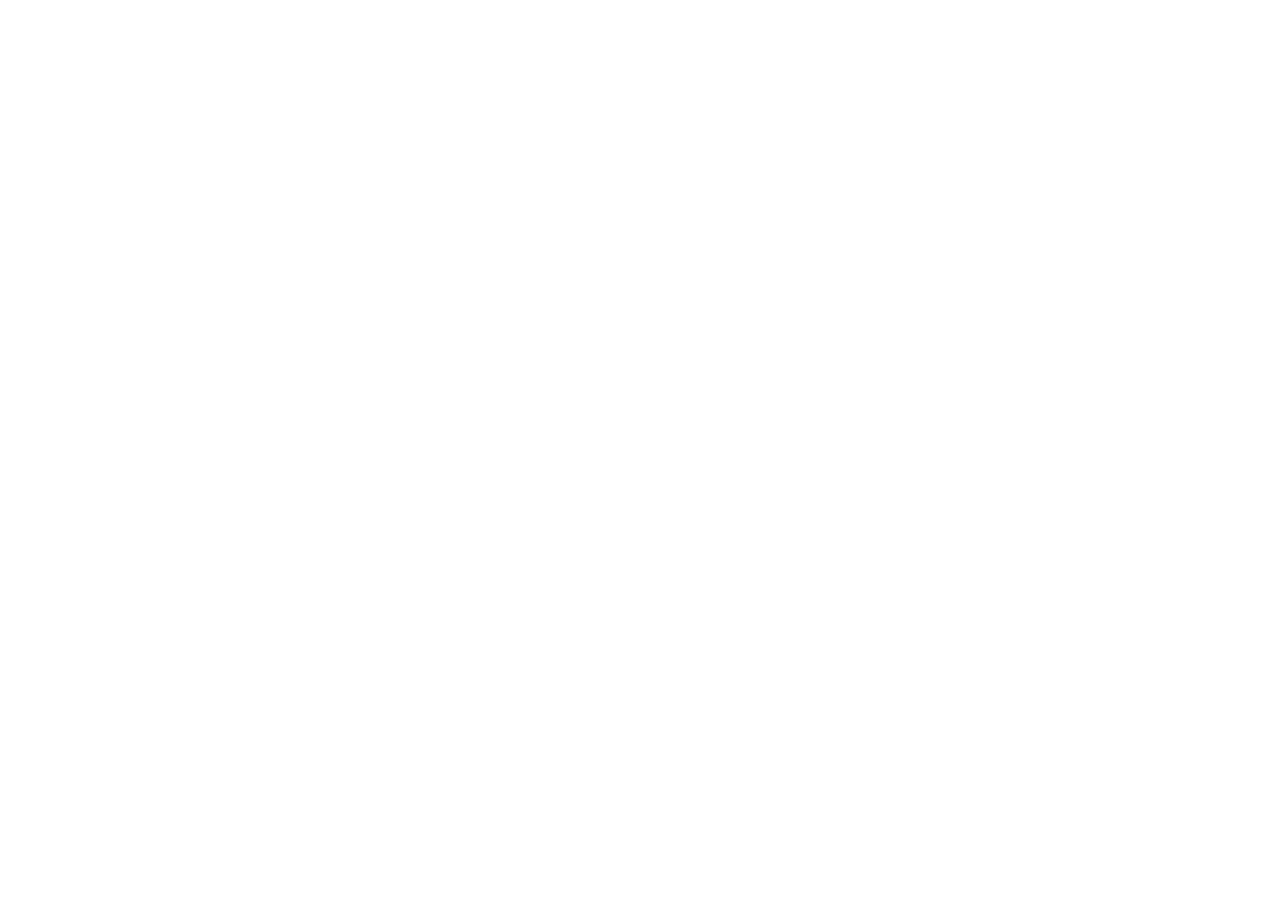
==== e-com/pages/shop.html @ 028c4fe1 "lo-cal" ====
<!DOCTYPE html>
<html lang="en">
<head>
    <meta charset="UTF-8">
    <meta name="viewport" content="width=device-width, initial-scale=1.0">
    <title>Document</title>
</head>
<body>
    
</body>
</html>
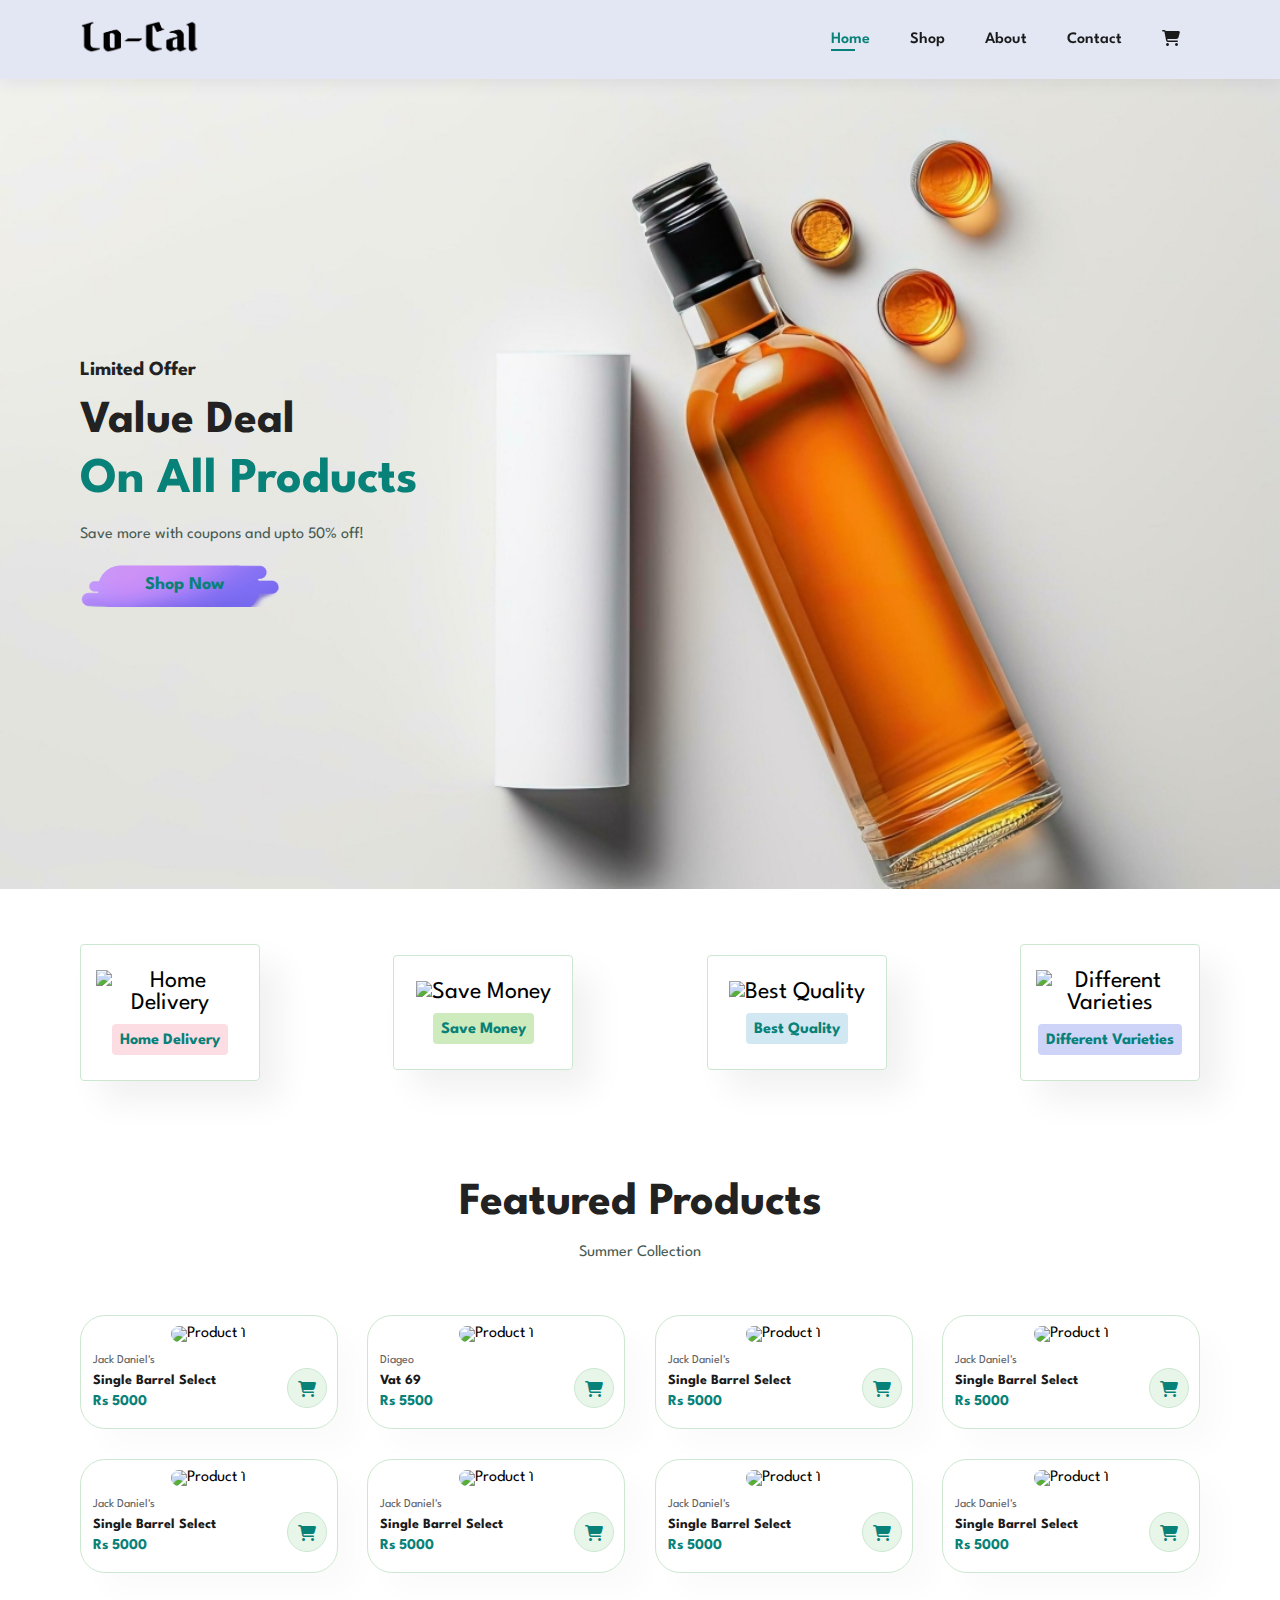
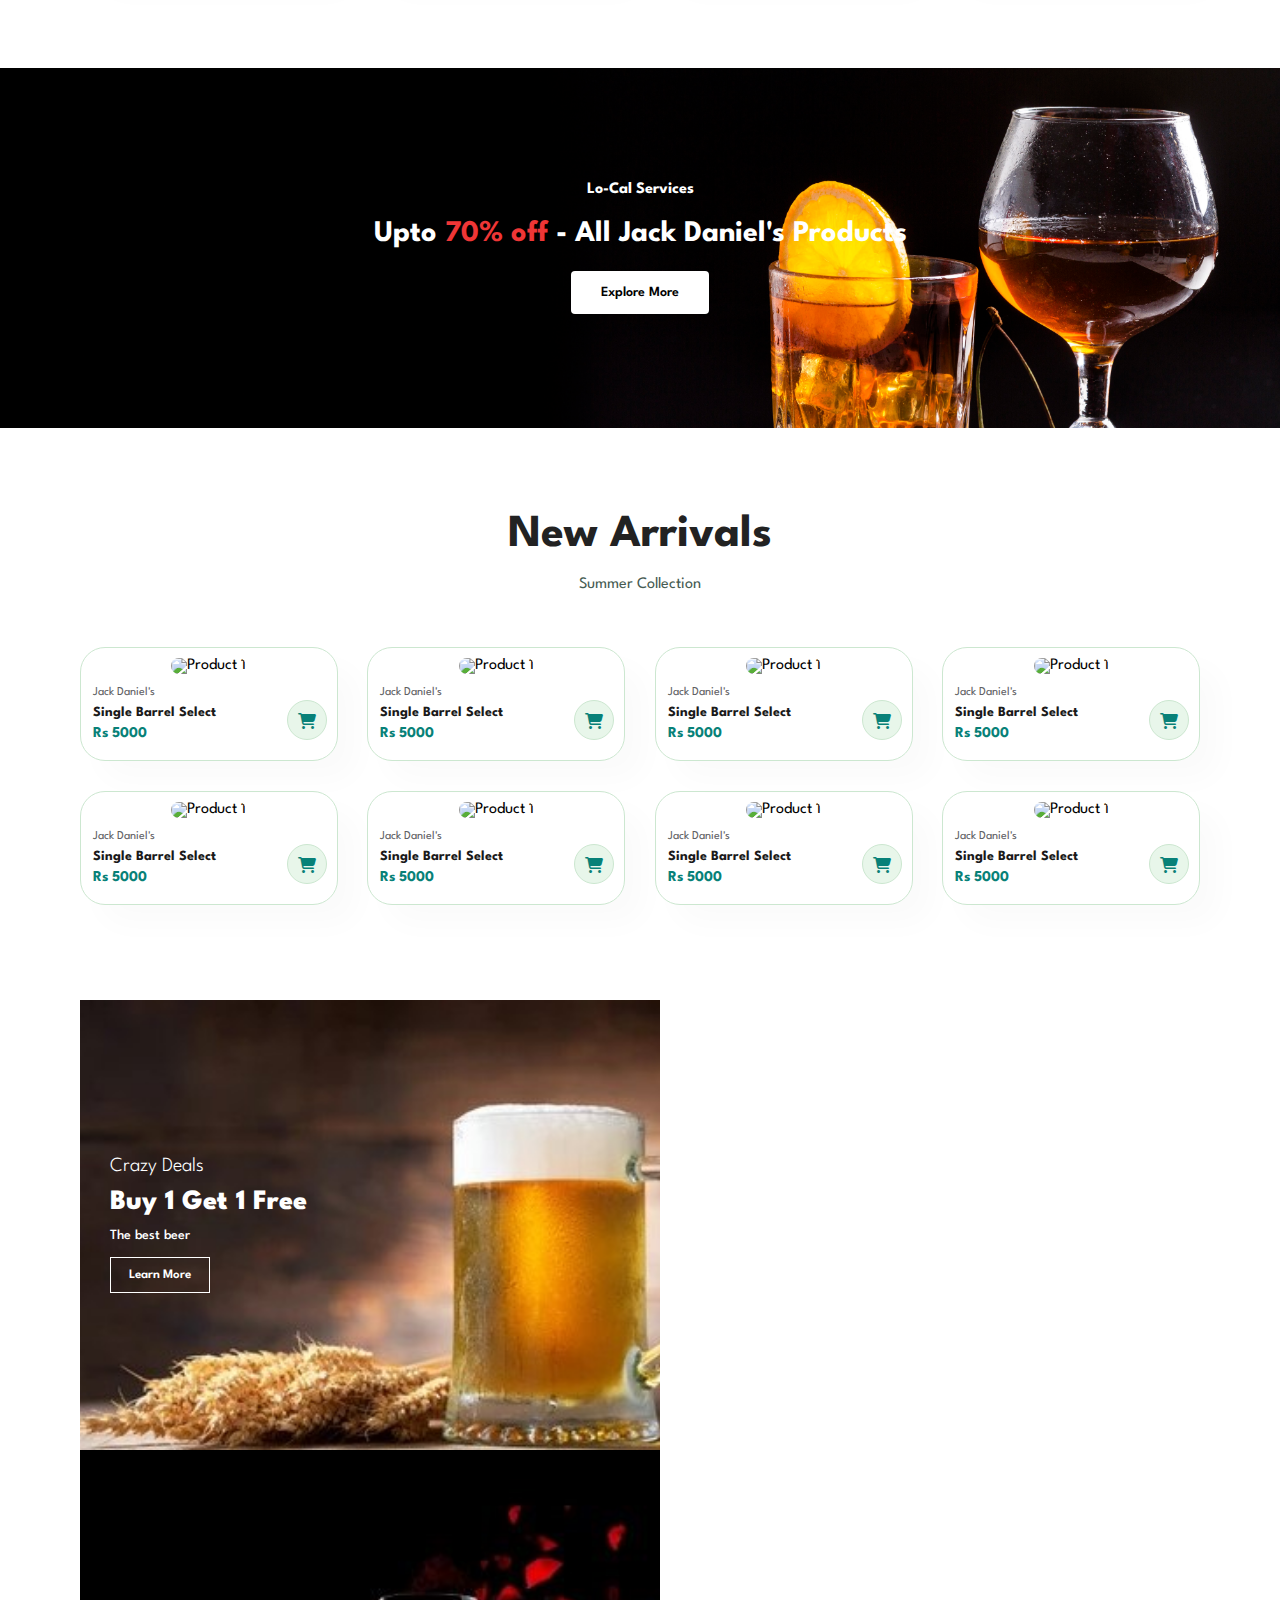
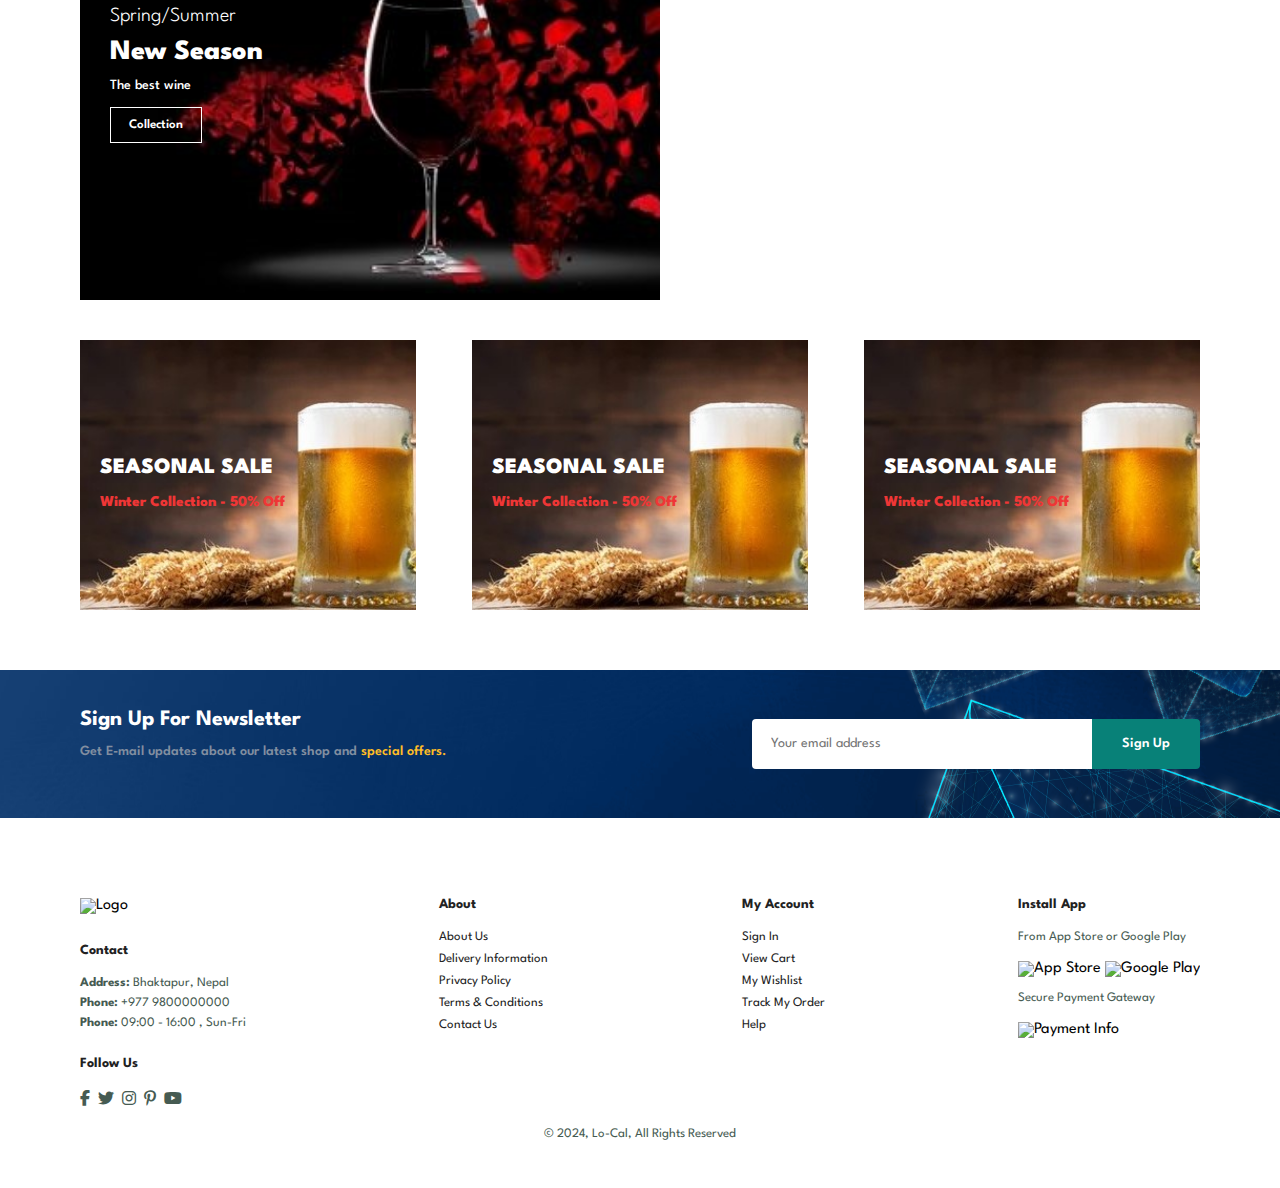
==== commit fc67c1e9: "lo-cal" ====
--- a/e-com/pages/shop.html
+++ b/e-com/pages/shop.html
@@ -3,9 +3,311 @@
 <head>
     <meta charset="UTF-8">
     <meta name="viewport" content="width=device-width, initial-scale=1.0">
-    <title>Document</title>
+    <title>Lo-Cal | Shop</title>
+    <link rel="stylesheet" href="../style.css">
+    <link rel="stylesheet" href="https://cdnjs.cloudflare.com/ajax/libs/font-awesome/6.6.0/css/all.min.css">
 </head>
 <body>
-    
+    <!-- Navbar -->
+    <section id="header">
+        <a href="#"><img src="../assets/images/logo.png" class="logo" alt="Lo-Cal Logo"></a>
+        <div>
+            <ul id="navbar">
+                <li><a class="active" href="index.html">Home</a></li>
+                <li><a href="shop.html">Shop</a></li>
+                <li><a href="about.html">About</a></li>
+                <li><a href="contact.html">Contact</a></li>
+                <li id="lg-bag"><a href="cart.html"><i class="fa-solid fa-cart-shopping"></i></a></li>
+                <a href="#" id="close"><i class="fa-solid fa-xmark"></i></a>
+            </ul>
+        </div>
+        <div id="mobile">
+            <a href="cart.html"><i class="fa-solid fa-cart-shopping"></i></a>
+            <i id="bar" class="fas fa-outdent"></i>
+        </div>
+    </section>
+    <!-- Hero Section -->
+    <section id="hero">
+        <h4>Limited Offer</h4>
+        <h2>Value Deal</h2>
+        <h1>On All Products</h1>
+        <p>Save more with coupons and upto 50% off!</p>
+        <button>Shop Now</button>
+    </section>
+    <!-- Product Section -->
+    <section id="feature" class="section-p1">
+         <div class="fe-box">
+            <img src="assets/images/f1.png" alt="Home Delivery">
+            <h6>Home Delivery</h6>
+         </div>
+         <div class="fe-box">
+            <img src="assets/images/f2.png" alt="Save Money">
+            <h6>Save Money</h6>
+         </div>
+         <div class="fe-box">
+            <img src="assets/images/f3.png" alt="Best Quality">
+            <h6>Best Quality</h6>
+         </div>
+         <div class="fe-box">
+            <img src="assets/images/f4.png" alt="Different Varieties">
+            <h6>Different Varieties</h6>
+         </div>
+    </section>
+    <!-- Featured -->
+    <section id="product1" class="section-p1">
+        <h2>Featured Products</h2>
+        <p>Summer Collection</p>
+        <div class="pro-container">
+            <div class="pro">
+                <img src="assets/images/p1.png" alt="Product 1">
+                <div class="desc">
+                    <span>Jack Daniel's</span>
+                    <h5>Single Barrel Select</h5>
+                    <h4>Rs 5000</h4>
+                </div>
+                <a href="#"><i class="fa fa-cart-shopping cart"></i></a>
+            </div>
+            <div class="pro">
+                <img src="assets/images/p2.png" alt="Product 1">
+                <div class="desc">
+                    <span>Diageo</span>
+                    <h5>Vat 69</h5>
+                    <h4>Rs 5500</h4>
+                </div>
+                <a href="#"><i class="fa fa-cart-shopping cart"></i></a>
+            </div>
+            <div class="pro">
+                <img src="assets/images/p1.png" alt="Product 1">
+                <div class="desc">
+                    <span>Jack Daniel's</span>
+                    <h5>Single Barrel Select</h5>
+                    <h4>Rs 5000</h4>
+                </div>
+                <a href="#"><i class="fa fa-cart-shopping cart"></i></a>
+            </div>
+            <div class="pro">
+                <img src="assets/images/p1.png" alt="Product 1">
+                <div class="desc">
+                    <span>Jack Daniel's</span>
+                    <h5>Single Barrel Select</h5>
+                    <h4>Rs 5000</h4>
+                </div>
+                <a href="#"><i class="fa fa-cart-shopping cart"></i></a>
+            </div>
+            <div class="pro">
+                <img src="assets/images/p1.png" alt="Product 1">
+                <div class="desc">
+                    <span>Jack Daniel's</span>
+                    <h5>Single Barrel Select</h5>
+                    <h4>Rs 5000</h4>
+                </div>
+                <a href="#"><i class="fa fa-cart-shopping cart"></i></a>
+            </div>
+            <div class="pro">
+                <img src="assets/images/p1.png" alt="Product 1">
+                <div class="desc">
+                    <span>Jack Daniel's</span>
+                    <h5>Single Barrel Select</h5>
+                    <h4>Rs 5000</h4>
+                </div>
+                <a href="#"><i class="fa fa-cart-shopping cart"></i></a>
+            </div>
+            <div class="pro">
+                <img src="assets/images/p1.png" alt="Product 1">
+                <div class="desc">
+                    <span>Jack Daniel's</span>
+                    <h5>Single Barrel Select</h5>
+                    <h4>Rs 5000</h4>
+                </div>
+                <a href="#"><i class="fa fa-cart-shopping cart"></i></a>
+            </div>
+            <div class="pro">
+                <img src="assets/images/p1.png" alt="Product 1">
+                <div class="desc">
+                    <span>Jack Daniel's</span>
+                    <h5>Single Barrel Select</h5>
+                    <h4>Rs 5000</h4>
+                </div>
+                <a href="#"><i class="fa fa-cart-shopping cart"></i></a>
+            </div>
+        </div>
+    </section>
+    <!-- Banner -->
+    <section id="banner" class="section-m1">
+        <h4>Lo-Cal Services</h4>
+        <h2>Upto <span>70% off</span> - All Jack Daniel's Products</h2>
+        <button class="normal">Explore More</button>
+    </section>
+    <!-- New Arrivals -->
+    <section id="product1" class="section-p1">
+        <h2>New Arrivals</h2>
+        <p>Summer Collection</p>
+        <div class="pro-container">
+            <div class="pro">
+                <img src="assets/images/p1.png" alt="Product 1">
+                <div class="desc">
+                    <span>Jack Daniel's</span>
+                    <h5>Single Barrel Select</h5>
+                    <h4>Rs 5000</h4>
+                </div>
+                <a href="#"><i class="fa fa-cart-shopping cart"></i></a>
+            </div>
+            <div class="pro">
+                <img src="assets/images/p1.png" alt="Product 1">
+                <div class="desc">
+                    <span>Jack Daniel's</span>
+                    <h5>Single Barrel Select</h5>
+                    <h4>Rs 5000</h4>
+                </div>
+                <a href="#"><i class="fa fa-cart-shopping cart"></i></a>
+            </div>
+            <div class="pro">
+                <img src="assets/images/p1.png" alt="Product 1">
+                <div class="desc">
+                    <span>Jack Daniel's</span>
+                    <h5>Single Barrel Select</h5>
+                    <h4>Rs 5000</h4>
+                </div>
+                <a href="#"><i class="fa fa-cart-shopping cart"></i></a>
+            </div>
+            <div class="pro">
+                <img src="assets/images/p1.png" alt="Product 1">
+                <div class="desc">
+                    <span>Jack Daniel's</span>
+                    <h5>Single Barrel Select</h5>
+                    <h4>Rs 5000</h4>
+                </div>
+                <a href="#"><i class="fa fa-cart-shopping cart"></i></a>
+            </div>
+            <div class="pro">
+                <img src="assets/images/p1.png" alt="Product 1">
+                <div class="desc">
+                    <span>Jack Daniel's</span>
+                    <h5>Single Barrel Select</h5>
+                    <h4>Rs 5000</h4>
+                </div>
+                <a href="#"><i class="fa fa-cart-shopping cart"></i></a>
+            </div>
+            <div class="pro">
+                <img src="assets/images/p1.png" alt="Product 1">
+                <div class="desc">
+                    <span>Jack Daniel's</span>
+                    <h5>Single Barrel Select</h5>
+                    <h4>Rs 5000</h4>
+                </div>
+                <a href="#"><i class="fa fa-cart-shopping cart"></i></a>
+            </div>
+            <div class="pro">
+                <img src="assets/images/p1.png" alt="Product 1">
+                <div class="desc">
+                    <span>Jack Daniel's</span>
+                    <h5>Single Barrel Select</h5>
+                    <h4>Rs 5000</h4>
+                </div>
+                <a href="#"><i class="fa fa-cart-shopping cart"></i></a>
+            </div>
+            <div class="pro">
+                <img src="assets/images/p1.png" alt="Product 1">
+                <div class="desc">
+                    <span>Jack Daniel's</span>
+                    <h5>Single Barrel Select</h5>
+                    <h4>Rs 5000</h4>
+                </div>
+                <a href="#"><i class="fa fa-cart-shopping cart"></i></a>
+            </div>
+        </div>
+    </section>
+    <!-- CTA Small Banner -->
+    <section id="sm-banner" class="section-p1">
+        <div class="banner-box">
+            <h4>Crazy Deals</h4>
+            <h2>Buy 1 Get 1 Free</h2>
+            <span>The best beer</span>
+            <button class="white">Learn More</button>
+        </div>
+        <div class="banner-box">
+            <h4>Spring/Summer</h4>
+            <h2>New Season</h2>
+            <span>The best wine</span>
+            <button class="white">Collection</button>
+        </div>
+    </section>
+    <!-- Text Banner -->
+     <section id="text-banner">
+        <div class="banner-box">
+            <h2>SEASONAL SALE</h2>
+            <h3>Winter Collection - 50% Off</h3>
+        </div>
+        <div class="banner-box">
+            <h2>SEASONAL SALE</h2>
+            <h3>Winter Collection - 50% Off</h3>
+        </div>
+        <div class="banner-box">
+            <h2>SEASONAL SALE</h2>
+            <h3>Winter Collection - 50% Off</h3>
+        </div>
+     </section>
+     <!-- NewsLetter -->
+      <section id="newsletter" class="section-p1 section-m1">
+        <div class="newstext">
+            <h4>Sign Up For Newsletter</h4>
+            <p>Get E-mail updates about our latest shop and <span>special offers.</span></p>
+        </div>
+        <div class="form">
+            <input type="text" placeholder="Your email address">
+            <button class="normal">Sign Up</button>
+        </div>
+      </section>
+    <!-- Footer -->
+     <footer class="section-p1">
+        <div class="col">
+            <img class="logo" src="assets/images/logo.png" alt="Logo">
+            <h4>Contact</h4>
+            <p><strong>Address:</strong> Bhaktapur, Nepal</p>
+            <p><strong>Phone:</strong> +977 9800000000</p>
+            <p><strong>Phone:</strong> 09:00 - 16:00 , Sun-Fri</p>
+            <div class="follow">
+                <h4>Follow Us</h4>
+                <div class="icon">
+                    <i class="fab fa-facebook-f"></i>
+                    <i class="fab fa-twitter"></i>
+                    <i class="fab fa-instagram"></i>
+                    <i class="fab fa-pinterest-p"></i>
+                    <i class="fab fa-youtube"></i>
+                </div>
+            </div>
+        </div>
+        <div class="col">
+            <h4>About</h4>
+            <a href="#">About Us</a>
+            <a href="#">Delivery Information</a>
+            <a href="#">Privacy Policy</a>
+            <a href="#">Terms & Conditions</a>
+            <a href="#">Contact Us</a>
+        </div>
+        <div class="col">
+            <h4>My Account</h4>
+            <a href="#">Sign In</a>
+            <a href="#">View Cart</a>
+            <a href="#">My Wishlist</a>
+            <a href="#">Track My Order</a>
+            <a href="#">Help</a>
+        </div>
+        <div class="col install">
+            <h4>Install App</h4>
+            <p>From App Store or Google Play</p>
+            <div class="row">
+                <img src="assets/images/app.png" alt="App Store">
+                <img src="assets/images/play.png" alt="Google Play">
+            </div>
+            <p>Secure Payment Gateway</p>
+            <img src="assets/images/pay.jpg" alt="Payment Info">
+        </div>
+        <div class="copyright">
+            <p>&copy; 2024, Lo-Cal, All Rights Reserved</p>
+        </div>
+     </footer>
+
+     <script src="script.js"></script>
 </body>
 </html>--- a/e-com/style.css
+++ b/e-com/style.css
@@ -0,0 +1,652 @@
+@import url('https://fonts.googleapis.com/css2?family=League+Spartan:wght@100..900&display=swap');
+
+*{
+    margin: 0;
+    padding: 0;
+    box-sizing: border-box;
+    font-family: "League Spartan", sans-serif;
+}
+
+body{
+    width: 100%;
+}
+
+h1{
+    font-size: 50px;
+    line-height: 64px;
+    color: #222;
+}
+
+h2{
+    font-size: 46px;
+    line-height: 54px;
+    color: #222;
+}
+
+h4{
+    font-size: 20px;
+    color: #222;
+}
+
+h6{
+    font-weight: 700;
+    color: #222;
+}
+
+p{
+    font-size: 16px;
+    color: #465b52;
+    margin: 15px 0 20px;
+}
+
+.section-p1{
+    padding: 40px 80px;
+}
+
+.section-m1{
+    margin: 40px 0;
+}
+
+button.normal{
+    font-size: 14px;
+    font-weight: 600;
+    padding: 15px 30px;
+    color: #000;
+    background-color: #fff;
+    border-radius: 4px;
+    cursor: pointer;
+    border: none;
+    outline: none;
+    transition: 0.2s;
+}
+
+button.white{
+    font-size: 13px;
+    font-weight: 600;
+    padding: 11px 18px;
+    color: #fff;
+    background-color: transparent;
+    cursor: pointer;
+    border: 1px solid #fff;
+    outline: none;
+    transition: 0.2s;
+}
+
+/* Header Start */
+
+#header{
+    display: flex;
+    align-items: center;
+    justify-content: space-between;
+    padding: 20px 80px;
+    background: #e3e6f3;
+    box-shadow: 0 5px 15px rgba(0, 0, 0, 0.06);
+    z-index: 999;
+    position: sticky;
+    top: 0;
+    left: 0;
+}
+
+#header img{
+    width: 120px;
+}
+
+#navbar{
+    display: flex;
+    align-items: center;
+    justify-content: center;
+}
+
+#navbar li{
+    list-style: none;
+    padding: 0 20px;
+    position: relative;
+}
+
+#navbar li a{
+    text-decoration: none;
+    font-size: 16px;
+    font-weight: 600;
+    color: #1a1a1a;
+    transition: 0.3s ease;
+}
+
+#navbar li a:hover,
+#navbar li a.active{
+    color: #088178;
+}
+
+#navbar li a.active::after,
+#navbar li a:hover::after{
+    content: "";
+    width: 30%;
+    height: 2px;
+    background: #088178;
+    position: absolute;
+    bottom: -4px;
+    left: 20px;
+}
+
+#mobile {
+    display: none;
+    align-items: center;
+}
+
+#close{
+    display: none;
+}
+
+/* Home Page */
+#hero{
+    background: url("assets/images/hero.jpg");
+    height: 90vh;
+    width: 100%;
+    background-size: cover;
+    background-position: top 25% right 0;
+    padding: 0 80px;
+    display: flex;
+    flex-direction: column;
+    align-items: flex-start;
+    justify-content: center;
+}
+
+#hero h4{
+    padding-bottom: 15px;
+}
+
+#hero h1{
+    color: #088178;
+}
+
+#hero button{
+    background-image: url("assets/images/button.png");
+    background-color: transparent;
+    color: #088178;
+    border: 0;
+    padding: 14px 80px 14px 65px;
+    background-repeat: no-repeat;
+    cursor: pointer;
+    font-weight: 700;
+    font-size: 18px;
+}
+
+/* Feature Start */
+
+#feature{
+    display: flex;
+    align-items: center;
+    justify-content: space-between;
+    flex-wrap: wrap;
+}
+
+#feature .fe-box{
+    width: 180px;
+    text-align: center;
+    padding: 25px 15px;
+    box-shadow: 20px 20px 34px rgba(0, 0, 0, 0.06);
+    border: 1px solid #cce7d0;
+    border-radius: 4px;
+    margin: 15px 0;
+    font-size: x-large;
+}
+
+#feature .fe-box:hover{
+    box-shadow: 10px 10px 54px rgba(70, 62, 221, 0.1);
+}
+
+.fe-box img{
+    width: 100%;
+    margin-bottom: 10px;
+}
+
+#feature .fe-box h6{
+    display: inline-block;
+    padding: 9px 8px 6px 8px;
+    line-height: 1;
+    border-radius: 4px;
+    color: #088178;
+    background-color: #fddde4;
+}
+
+#feature .fe-box:nth-child(2) h6{
+    background-color: #cdebbc;
+}
+#feature .fe-box:nth-child(3) h6{
+    background-color: #d1e8f2;
+}
+#feature .fe-box:nth-child(4) h6{
+    background-color: #cdd4f8;
+}
+#feature .fe-box:nth-child(5) h6{
+    background-color: #fff2e5;
+}
+
+#product1{
+    text-align: center;
+}
+
+#product1 .pro-container{
+    display: flex;
+    justify-content: space-between;
+    align-items: center;
+    padding-top: 20px;
+    flex-wrap: wrap;
+}
+
+#product1 .pro{
+    width: 23%;
+    min-width: 250px;
+    padding: 10px 12px;
+    border: 1px solid #cce7d0;
+    border-radius: 25px;
+    cursor: pointer;
+    box-shadow: 20px 20px 30px rgba(0, 0, 0, 0.02);
+    margin: 15px 0;
+    transition: 0.2s ease;
+    position: relative;
+}
+
+#product1 .pro:hover{
+    box-shadow: 20px 20px 30px rgba(0, 0, 0, 0.06);
+}
+
+#product1 .pro img{
+    width: 100%;
+    border-radius: 20px;
+}
+
+#product1 .pro .desc{
+    text-align: start;
+    padding: 10px 0;
+
+}
+
+#product1 .pro .desc span{
+    color: #606063;
+    font-size: 12px;
+}
+
+#product1 .pro .desc h5{
+    padding-top: 7px;
+    color: #1a1a1a;
+    font-size: 14px;
+}
+
+#product1 .pro .desc h4{
+    padding-top: 7px;
+    font-size: 15px;
+    font-weight: 700;
+    color: #088178;
+}
+
+#product1 .pro .cart{
+    width: 40px;
+    height: 40px;
+    line-height: 40px;
+    border-radius: 50px;
+    background-color: #e8f6ea ;
+    color: #088178;
+    border: 1px solid #cce7d0;
+    position: absolute;
+    bottom: 20px;
+    right: 10px;
+}
+
+/* Banner */
+
+#banner{
+    display: flex;
+    flex-direction: column;
+    justify-content: center;
+    align-items: center;
+    text-align: center;
+    background-image: url("assets/images/b1.jpg");
+    width: 100%;
+    height: 40vh;
+    background-size: cover;
+}
+
+#banner h4{
+    color: #fff;
+    font-size: 16px;
+}
+
+#banner h2{
+    color: #fff;
+    font-size: 30px;
+    padding: 10px 0;
+}
+
+#banner h2 span{
+    color: #ef3636;
+    font-size: 30px;
+    padding: 10px 0;
+}
+
+#banner button:hover{
+    background-color: #088178;
+    color: #fff;
+}
+
+/* Small Banner */
+#sm-banner{
+    display: flex;
+    justify-content: space-between;
+    flex-wrap: wrap;
+}
+
+#sm-banner .banner-box{
+    display: flex;
+    flex-direction: column;
+    justify-content: center;
+    align-items: flex-start;
+    background-image: url("assets/images/b2.jpg");
+    min-width: 580px;
+    height: 50vh;
+    background-size: cover;
+    background-position: center;
+    padding: 30px;
+}
+
+#sm-banner .banner-box:nth-child(2){
+    background-image: url("assets/images/b3.jpg");
+}
+
+#sm-banner h4 {
+    color: #fff;
+    font-size: 20px;
+    font-weight: 300;
+}
+
+#sm-banner h2 {
+    color: #fff;
+    font-size: 28px;
+    font-weight: 800;
+}
+
+#sm-banner span {
+    color: #fff;
+    font-size: 14px;
+    font-weight: 500;
+    padding-bottom: 15px;
+}
+
+#sm-banner button:hover{
+    background-color: #088178;
+    border: 1px solid #088178;
+}
+/* Small Text Banner */
+
+#text-banner{
+    display: flex;
+    justify-content: space-between;
+    flex-wrap: wrap;
+    padding: 0 80px;
+}
+
+#text-banner .banner-box{
+    display: flex;
+    flex-direction: column;
+    justify-content: center;
+    align-items: flex-start;
+    background-image: url("assets/images/b2.jpg");
+    min-width: 30%;
+    height: 30vh;
+    background-size: cover;
+    background-position: center;
+    padding: 20px;
+    margin-bottom: 20px;
+}
+
+#text-banner h2{
+    color: #fff;
+    font-weight: 900;
+    font-size: 22px;
+}
+
+#text-banner h3{
+    color: #ef3636;
+    font-weight: 800;
+    font-size: 15px;
+}
+
+#newsletter{
+    display: flex;
+    justify-content: space-between;
+    align-items: center;
+    flex-wrap: wrap;
+    background-image: url("assets/images/b4.jpg");
+    background-repeat: no-repeat;
+    background-position: 20% 30%;
+    background-color: #041e42;
+}
+
+#newsletter h4  {
+    font-size: 22px;
+    font-weight: 700;
+    color: #fff;
+}
+
+#newsletter p {
+    font-size: 14px;
+    font-weight: 600;
+    color: #818ea0;
+}
+
+#newsletter p span{
+    color: #ffbd27;
+}
+
+#newsletter .form{
+    display: flex;
+    width: 40%;
+}
+
+#newsletter input{
+    height: 3.125rem;
+    padding: 0 1.25em;
+    font-size: 14px;
+    width: 100%;
+    border: 1px solid transparent;
+    border-radius: 4px;
+    outline: none;
+    border-top-right-radius: 0;
+    border-bottom-right-radius: 0;
+}
+
+#newsletter button{
+    background-color: #088178;
+    color: #fff;
+    white-space: nowrap;
+    border-top-left-radius: 0;
+    border-bottom-left-radius: 0;
+}
+
+.col img{
+    width: 120px;
+}
+
+/* Footer */
+footer{
+    display: flex;
+    flex-wrap: wrap;
+    justify-content: space-between;
+}
+
+footer .col{
+    display: flex;
+    flex-direction: column;
+    align-items: flex-start;
+    margin-bottom: 20px;
+}
+
+footer .logo{
+    margin-bottom: 30px;
+}
+
+footer h4{
+    font-size: 14px;
+    padding-bottom: 20px;
+}
+
+footer p{
+    font-size: 13px;
+    margin: 0 0 8px 0;
+}
+
+footer a{
+    font-size: 13px;
+    text-decoration: none;
+    color: #222;
+    margin-bottom: 10px;
+}
+
+footer .follow{
+    margin-top: 20px;
+}
+
+footer .follow i{
+    color: #465b52;
+    padding-right: 4px;
+    cursor: pointer;
+}
+
+footer .install img {
+    margin: 10px 0 15px 0;
+}
+
+footer .follow i:hover,
+footer a:hover{
+    color: #088178;
+}
+
+footer .copyright{
+    width: 100%;
+    text-align: center;
+}
+
+/* Media Query */
+@media (max-width: 799px) {
+    .section-p1 {
+        padding: 40px 40px;
+    }
+    #navbar {
+        display: flex;
+        flex-direction: column;
+        align-items: flex-start;
+        justify-content: flex-start;
+        position: fixed;
+        top: 0;
+        right: -300px;
+        height: 100vh;
+        width: 300px;
+        background-color: #e3e6f3;
+        box-shadow: 0 40px 60px rgba(0, 0, 0, 0.1);
+        padding: 80px 0 0 10px;
+        transition: 0.3s;
+    }
+    #navbar.active {
+        right: 0px;
+    }
+    #navbar li{
+        margin-bottom: 25px;
+    }
+    #mobile {
+        display: flex;
+        align-items: center;
+    }
+    #mobile i{
+        color: #1a1a1a;
+        padding-left: 25px;
+    }
+    #close{
+        display: initial;
+        position: absolute;
+        top: 30px;
+        left: 30px;
+        color: #222;
+        font-size: 24px;
+    }
+    #lg-bag{
+        display: none;
+    }
+    #hero {
+        height: 70vh;
+        background-position: top 30% right 30%;
+    }
+    #feature {
+        justify-content: center;
+    }
+    #feature .fe-box {
+        margin: 15px;
+    }
+    #product1 .pro-container {
+        justify-content: center;
+    }
+    #product1 .pro {
+        margin: 15px;
+    }
+    #sm-banner .banner-box {
+        min-width: 100%;
+        height:30vh;
+    }
+    #text-banner {
+        padding: 0 40px;
+    }
+    #text-banner .banner-box {
+        width: 28%;
+    }
+    #newsletter .form {
+        width: 70%;
+    }
+}
+
+@media (max-width: 477px) {
+    .section-p1 {
+        padding: 20px;
+    }
+    #header {
+        padding: 10px 30px;
+    }
+    h1 {
+        font-size: 38px;
+    }
+    h2 {
+        font-size: 32px;
+    }
+    #hero {
+        padding: 0 20px;
+        background-position: 55%;
+    }
+    #feature {
+        justify-content: space-between;
+    }
+    #feature .fe-box {
+        width: 155px;
+        margin: 0 0 15px 0;
+    }
+    #product1 .pro {
+        width: 100%;
+    }
+    #sm-banner .banner-box {
+        height: 40vh;
+    }
+    #sm-banner .banner-box:nth-child(2) {
+        margin-top: 20px;
+    }
+    #text-banner {
+        padding: 0 20px;
+    }
+    #text-banner .banner-box {
+        width: 100%;
+    }
+    #newsletter {
+        padding: 40px 20px;
+    }
+    #newsletter .form {
+        width: 100%;
+    }
+    footer .copyright {
+        text-align: start;
+    }
+}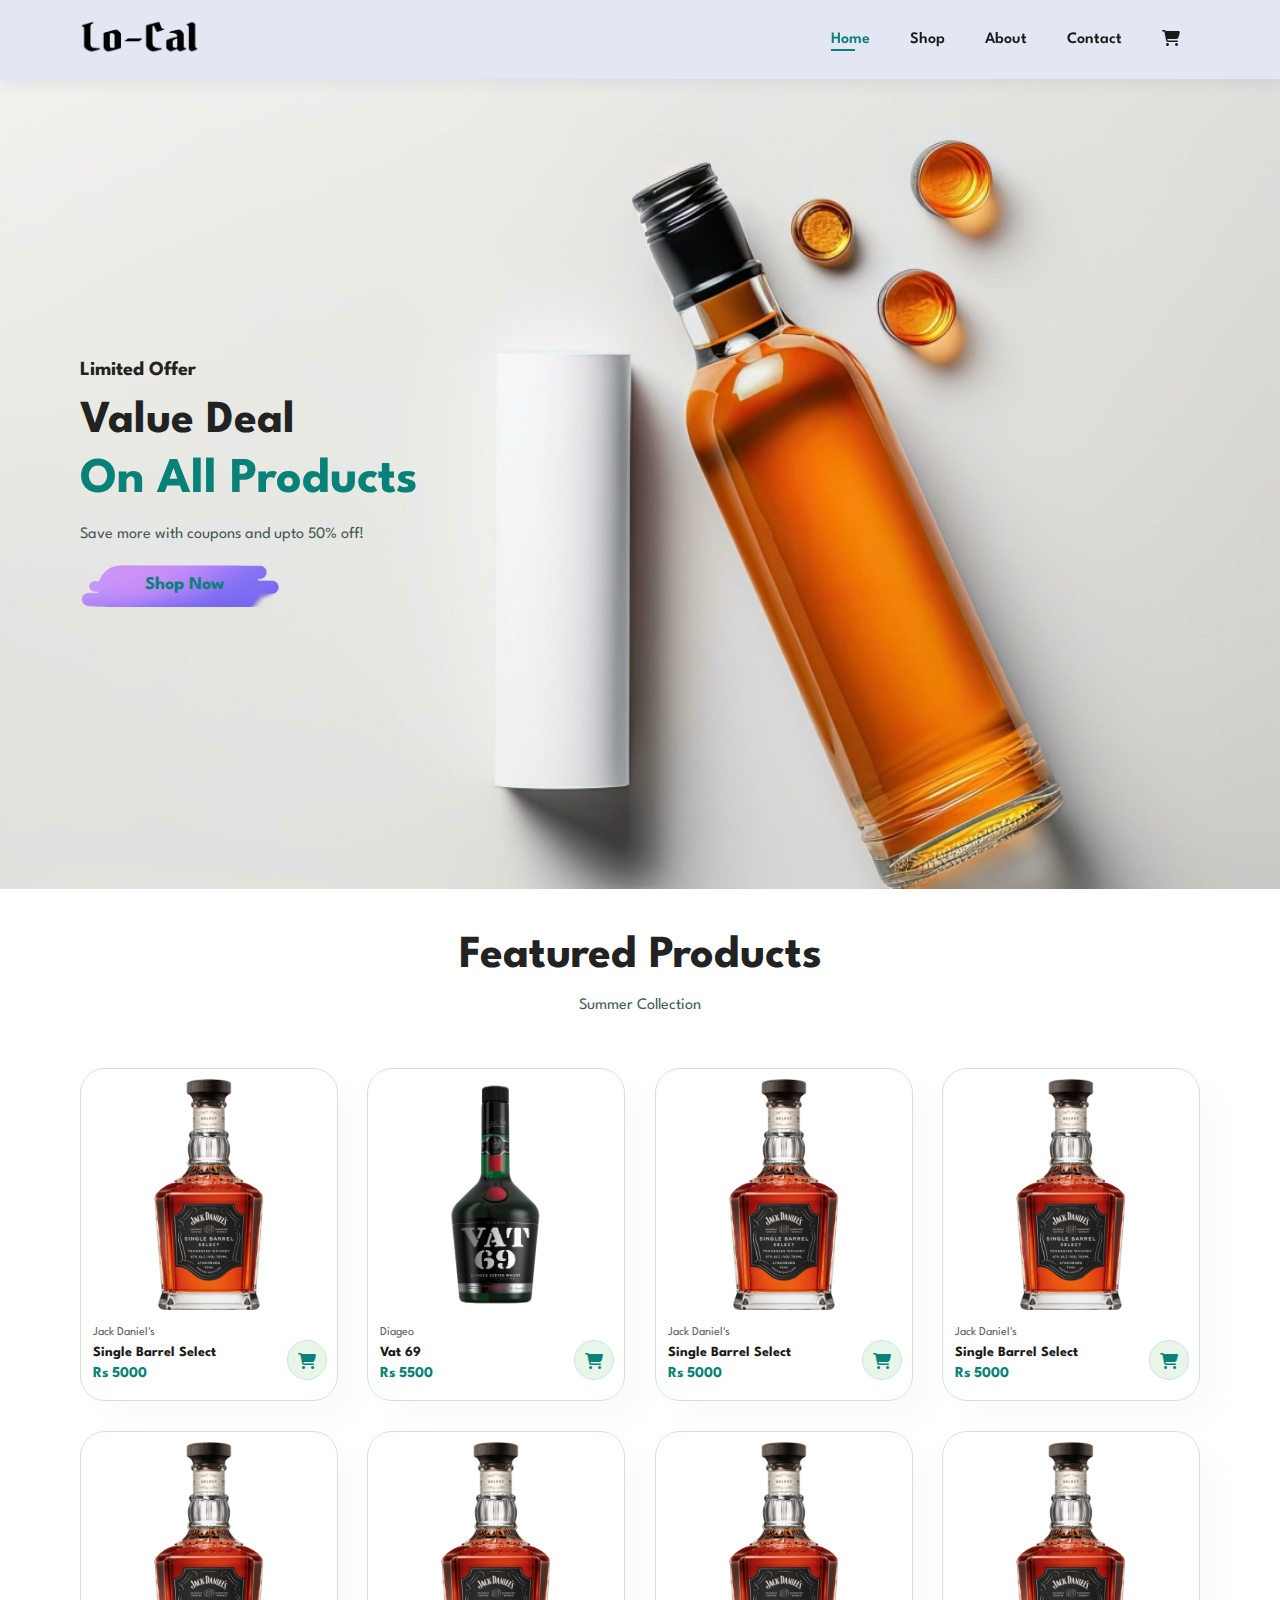
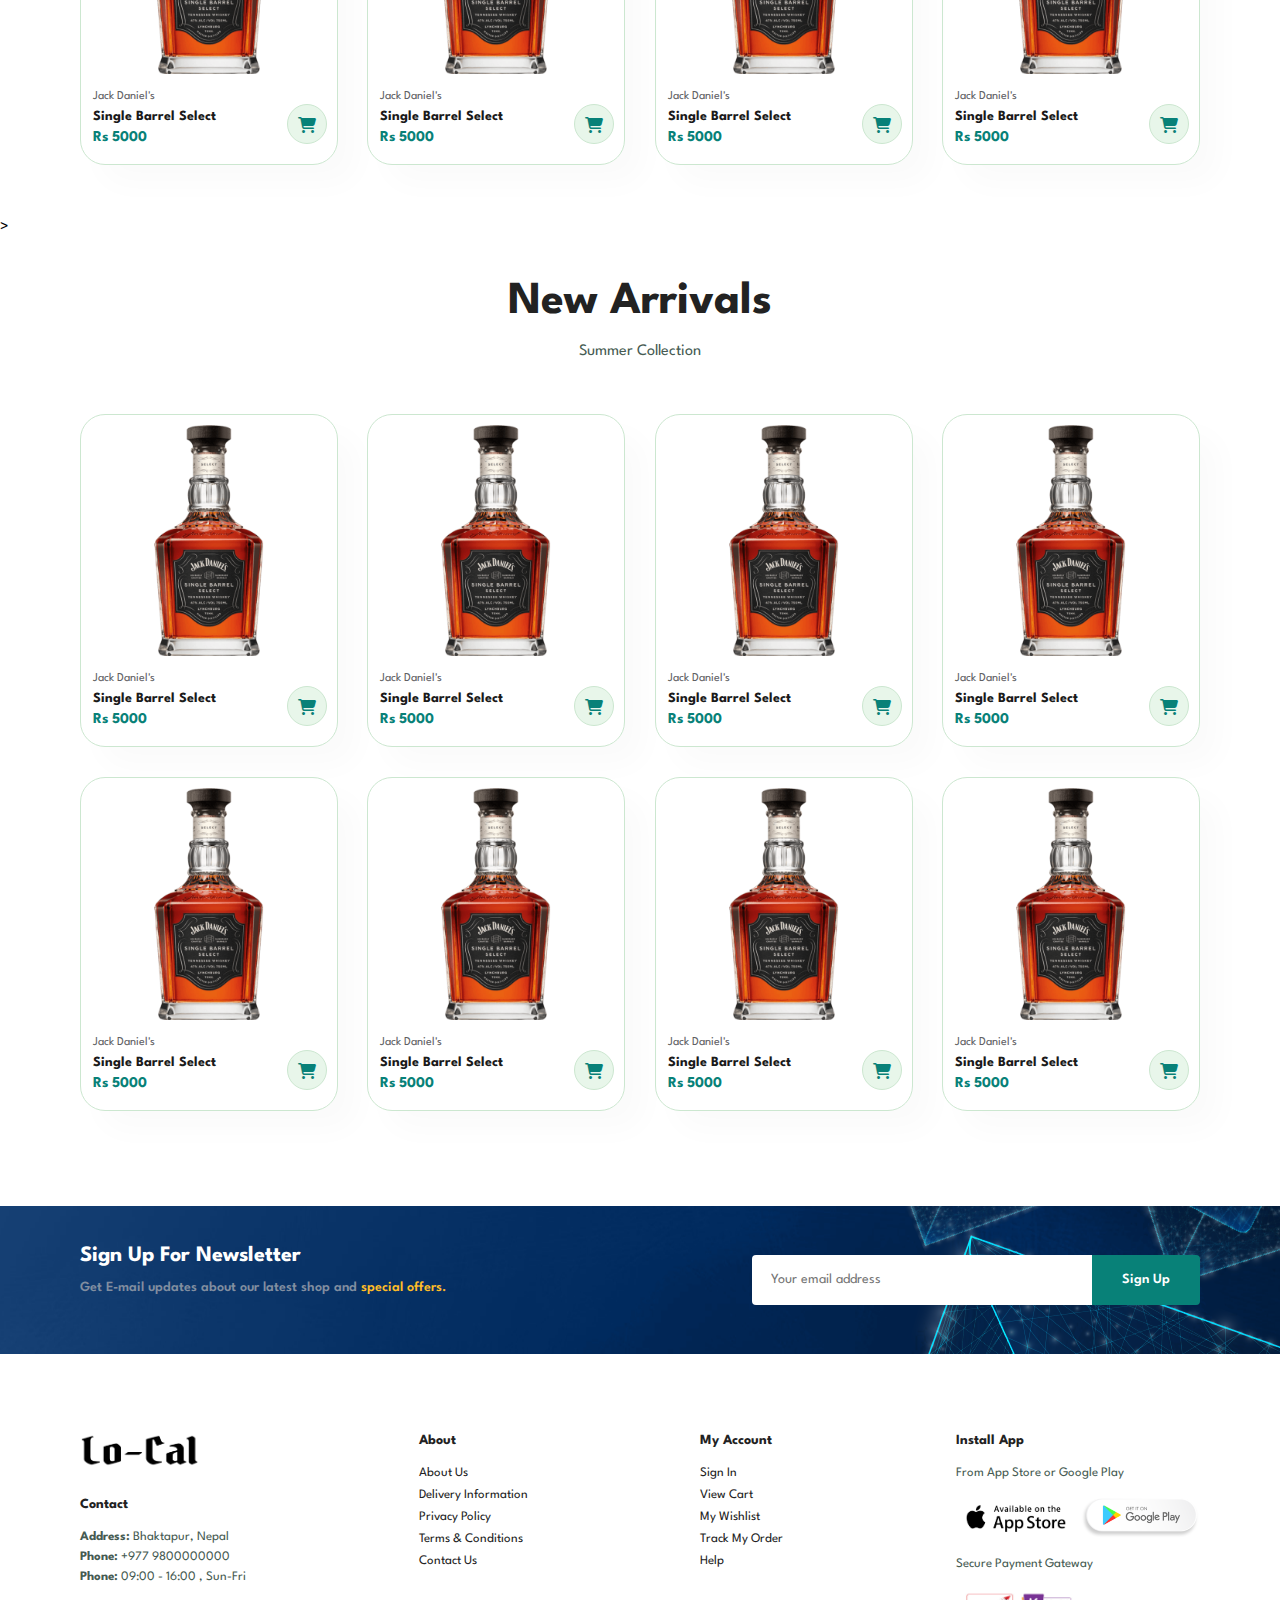
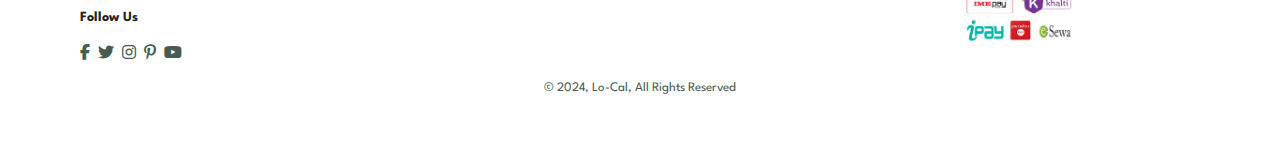
==== commit db392095: "lo-cal" ====
--- a/e-com/pages/shop.html
+++ b/e-com/pages/shop.html
@@ -34,41 +34,22 @@
         <p>Save more with coupons and upto 50% off!</p>
         <button>Shop Now</button>
     </section>
-    <!-- Product Section -->
-    <section id="feature" class="section-p1">
-         <div class="fe-box">
-            <img src="assets/images/f1.png" alt="Home Delivery">
-            <h6>Home Delivery</h6>
-         </div>
-         <div class="fe-box">
-            <img src="assets/images/f2.png" alt="Save Money">
-            <h6>Save Money</h6>
-         </div>
-         <div class="fe-box">
-            <img src="assets/images/f3.png" alt="Best Quality">
-            <h6>Best Quality</h6>
-         </div>
-         <div class="fe-box">
-            <img src="assets/images/f4.png" alt="Different Varieties">
-            <h6>Different Varieties</h6>
-         </div>
-    </section>
     <!-- Featured -->
     <section id="product1" class="section-p1">
         <h2>Featured Products</h2>
         <p>Summer Collection</p>
         <div class="pro-container">
             <div class="pro">
-                <img src="assets/images/p1.png" alt="Product 1">
-                <div class="desc">
-                    <span>Jack Daniel's</span>
-                    <h5>Single Barrel Select</h5>
-                    <h4>Rs 5000</h4>
-                </div>
-                <a href="#"><i class="fa fa-cart-shopping cart"></i></a>
-            </div>
-            <div class="pro">
-                <img src="assets/images/p2.png" alt="Product 1">
+                <img src="../assets/images/p1.png" alt="Product 1">
+                <div class="desc">
+                    <span>Jack Daniel's</span>
+                    <h5>Single Barrel Select</h5>
+                    <h4>Rs 5000</h4>
+                </div>
+                <a href="#"><i class="fa fa-cart-shopping cart"></i></a>
+            </div>
+            <div class="pro">
+                <img src="../assets/images/p2.png" alt="Product 1">
                 <div class="desc">
                     <span>Diageo</span>
                     <h5>Vat 69</h5>
@@ -77,137 +58,131 @@
                 <a href="#"><i class="fa fa-cart-shopping cart"></i></a>
             </div>
             <div class="pro">
-                <img src="assets/images/p1.png" alt="Product 1">
-                <div class="desc">
-                    <span>Jack Daniel's</span>
-                    <h5>Single Barrel Select</h5>
-                    <h4>Rs 5000</h4>
-                </div>
-                <a href="#"><i class="fa fa-cart-shopping cart"></i></a>
-            </div>
-            <div class="pro">
-                <img src="assets/images/p1.png" alt="Product 1">
-                <div class="desc">
-                    <span>Jack Daniel's</span>
-                    <h5>Single Barrel Select</h5>
-                    <h4>Rs 5000</h4>
-                </div>
-                <a href="#"><i class="fa fa-cart-shopping cart"></i></a>
-            </div>
-            <div class="pro">
-                <img src="assets/images/p1.png" alt="Product 1">
-                <div class="desc">
-                    <span>Jack Daniel's</span>
-                    <h5>Single Barrel Select</h5>
-                    <h4>Rs 5000</h4>
-                </div>
-                <a href="#"><i class="fa fa-cart-shopping cart"></i></a>
-            </div>
-            <div class="pro">
-                <img src="assets/images/p1.png" alt="Product 1">
-                <div class="desc">
-                    <span>Jack Daniel's</span>
-                    <h5>Single Barrel Select</h5>
-                    <h4>Rs 5000</h4>
-                </div>
-                <a href="#"><i class="fa fa-cart-shopping cart"></i></a>
-            </div>
-            <div class="pro">
-                <img src="assets/images/p1.png" alt="Product 1">
-                <div class="desc">
-                    <span>Jack Daniel's</span>
-                    <h5>Single Barrel Select</h5>
-                    <h4>Rs 5000</h4>
-                </div>
-                <a href="#"><i class="fa fa-cart-shopping cart"></i></a>
-            </div>
-            <div class="pro">
-                <img src="assets/images/p1.png" alt="Product 1">
-                <div class="desc">
-                    <span>Jack Daniel's</span>
-                    <h5>Single Barrel Select</h5>
-                    <h4>Rs 5000</h4>
-                </div>
-                <a href="#"><i class="fa fa-cart-shopping cart"></i></a>
-            </div>
-        </div>
-    </section>
-    <!-- Banner -->
-    <section id="banner" class="section-m1">
-        <h4>Lo-Cal Services</h4>
-        <h2>Upto <span>70% off</span> - All Jack Daniel's Products</h2>
-        <button class="normal">Explore More</button>
-    </section>
+                <img src="../assets/images/p1.png" alt="Product 1">
+                <div class="desc">
+                    <span>Jack Daniel's</span>
+                    <h5>Single Barrel Select</h5>
+                    <h4>Rs 5000</h4>
+                </div>
+                <a href="#"><i class="fa fa-cart-shopping cart"></i></a>
+            </div>
+            <div class="pro">
+                <img src="../assets/images/p1.png" alt="Product 1">
+                <div class="desc">
+                    <span>Jack Daniel's</span>
+                    <h5>Single Barrel Select</h5>
+                    <h4>Rs 5000</h4>
+                </div>
+                <a href="#"><i class="fa fa-cart-shopping cart"></i></a>
+            </div>
+            <div class="pro">
+                <img src="../assets/images/p1.png" alt="Product 1">
+                <div class="desc">
+                    <span>Jack Daniel's</span>
+                    <h5>Single Barrel Select</h5>
+                    <h4>Rs 5000</h4>
+                </div>
+                <a href="#"><i class="fa fa-cart-shopping cart"></i></a>
+            </div>
+            <div class="pro">
+                <img src="../assets/images/p1.png" alt="Product 1">
+                <div class="desc">
+                    <span>Jack Daniel's</span>
+                    <h5>Single Barrel Select</h5>
+                    <h4>Rs 5000</h4>
+                </div>
+                <a href="#"><i class="fa fa-cart-shopping cart"></i></a>
+            </div>
+            <div class="pro">
+                <img src="../assets/images/p1.png" alt="Product 1">
+                <div class="desc">
+                    <span>Jack Daniel's</span>
+                    <h5>Single Barrel Select</h5>
+                    <h4>Rs 5000</h4>
+                </div>
+                <a href="#"><i class="fa fa-cart-shopping cart"></i></a>
+            </div>
+            <div class="pro">
+                <img src="../assets/images/p1.png" alt="Product 1">
+                <div class="desc">
+                    <span>Jack Daniel's</span>
+                    <h5>Single Barrel Select</h5>
+                    <h4>Rs 5000</h4>
+                </div>
+                <a href="#"><i class="fa fa-cart-shopping cart"></i></a>
+            </div>
+        </div>
+    </section>>
     <!-- New Arrivals -->
     <section id="product1" class="section-p1">
         <h2>New Arrivals</h2>
         <p>Summer Collection</p>
         <div class="pro-container">
             <div class="pro">
-                <img src="assets/images/p1.png" alt="Product 1">
-                <div class="desc">
-                    <span>Jack Daniel's</span>
-                    <h5>Single Barrel Select</h5>
-                    <h4>Rs 5000</h4>
-                </div>
-                <a href="#"><i class="fa fa-cart-shopping cart"></i></a>
-            </div>
-            <div class="pro">
-                <img src="assets/images/p1.png" alt="Product 1">
-                <div class="desc">
-                    <span>Jack Daniel's</span>
-                    <h5>Single Barrel Select</h5>
-                    <h4>Rs 5000</h4>
-                </div>
-                <a href="#"><i class="fa fa-cart-shopping cart"></i></a>
-            </div>
-            <div class="pro">
-                <img src="assets/images/p1.png" alt="Product 1">
-                <div class="desc">
-                    <span>Jack Daniel's</span>
-                    <h5>Single Barrel Select</h5>
-                    <h4>Rs 5000</h4>
-                </div>
-                <a href="#"><i class="fa fa-cart-shopping cart"></i></a>
-            </div>
-            <div class="pro">
-                <img src="assets/images/p1.png" alt="Product 1">
-                <div class="desc">
-                    <span>Jack Daniel's</span>
-                    <h5>Single Barrel Select</h5>
-                    <h4>Rs 5000</h4>
-                </div>
-                <a href="#"><i class="fa fa-cart-shopping cart"></i></a>
-            </div>
-            <div class="pro">
-                <img src="assets/images/p1.png" alt="Product 1">
-                <div class="desc">
-                    <span>Jack Daniel's</span>
-                    <h5>Single Barrel Select</h5>
-                    <h4>Rs 5000</h4>
-                </div>
-                <a href="#"><i class="fa fa-cart-shopping cart"></i></a>
-            </div>
-            <div class="pro">
-                <img src="assets/images/p1.png" alt="Product 1">
-                <div class="desc">
-                    <span>Jack Daniel's</span>
-                    <h5>Single Barrel Select</h5>
-                    <h4>Rs 5000</h4>
-                </div>
-                <a href="#"><i class="fa fa-cart-shopping cart"></i></a>
-            </div>
-            <div class="pro">
-                <img src="assets/images/p1.png" alt="Product 1">
-                <div class="desc">
-                    <span>Jack Daniel's</span>
-                    <h5>Single Barrel Select</h5>
-                    <h4>Rs 5000</h4>
-                </div>
-                <a href="#"><i class="fa fa-cart-shopping cart"></i></a>
-            </div>
-            <div class="pro">
-                <img src="assets/images/p1.png" alt="Product 1">
+                <img src="../assets/images/p1.png" alt="Product 1">
+                <div class="desc">
+                    <span>Jack Daniel's</span>
+                    <h5>Single Barrel Select</h5>
+                    <h4>Rs 5000</h4>
+                </div>
+                <a href="#"><i class="fa fa-cart-shopping cart"></i></a>
+            </div>
+            <div class="pro">
+                <img src="../assets/images/p1.png" alt="Product 1">
+                <div class="desc">
+                    <span>Jack Daniel's</span>
+                    <h5>Single Barrel Select</h5>
+                    <h4>Rs 5000</h4>
+                </div>
+                <a href="#"><i class="fa fa-cart-shopping cart"></i></a>
+            </div>
+            <div class="pro">
+                <img src="../assets/images/p1.png" alt="Product 1">
+                <div class="desc">
+                    <span>Jack Daniel's</span>
+                    <h5>Single Barrel Select</h5>
+                    <h4>Rs 5000</h4>
+                </div>
+                <a href="#"><i class="fa fa-cart-shopping cart"></i></a>
+            </div>
+            <div class="pro">
+                <img src="../assets/images/p1.png" alt="Product 1">
+                <div class="desc">
+                    <span>Jack Daniel's</span>
+                    <h5>Single Barrel Select</h5>
+                    <h4>Rs 5000</h4>
+                </div>
+                <a href="#"><i class="fa fa-cart-shopping cart"></i></a>
+            </div>
+            <div class="pro">
+                <img src="../assets/images/p1.png" alt="Product 1">
+                <div class="desc">
+                    <span>Jack Daniel's</span>
+                    <h5>Single Barrel Select</h5>
+                    <h4>Rs 5000</h4>
+                </div>
+                <a href="#"><i class="fa fa-cart-shopping cart"></i></a>
+            </div>
+            <div class="pro">
+                <img src="../assets/images/p1.png" alt="Product 1">
+                <div class="desc">
+                    <span>Jack Daniel's</span>
+                    <h5>Single Barrel Select</h5>
+                    <h4>Rs 5000</h4>
+                </div>
+                <a href="#"><i class="fa fa-cart-shopping cart"></i></a>
+            </div>
+            <div class="pro">
+                <img src="../assets/images/p1.png" alt="Product 1">
+                <div class="desc">
+                    <span>Jack Daniel's</span>
+                    <h5>Single Barrel Select</h5>
+                    <h4>Rs 5000</h4>
+                </div>
+                <a href="#"><i class="fa fa-cart-shopping cart"></i></a>
+            </div>
+            <div class="pro">
+                <img src="../assets/images/p1.png" alt="Product 1">
                 <div class="desc">
                     <span>Jack Daniel's</span>
                     <h5>Single Barrel Select</h5>
@@ -217,36 +192,6 @@
             </div>
         </div>
     </section>
-    <!-- CTA Small Banner -->
-    <section id="sm-banner" class="section-p1">
-        <div class="banner-box">
-            <h4>Crazy Deals</h4>
-            <h2>Buy 1 Get 1 Free</h2>
-            <span>The best beer</span>
-            <button class="white">Learn More</button>
-        </div>
-        <div class="banner-box">
-            <h4>Spring/Summer</h4>
-            <h2>New Season</h2>
-            <span>The best wine</span>
-            <button class="white">Collection</button>
-        </div>
-    </section>
-    <!-- Text Banner -->
-     <section id="text-banner">
-        <div class="banner-box">
-            <h2>SEASONAL SALE</h2>
-            <h3>Winter Collection - 50% Off</h3>
-        </div>
-        <div class="banner-box">
-            <h2>SEASONAL SALE</h2>
-            <h3>Winter Collection - 50% Off</h3>
-        </div>
-        <div class="banner-box">
-            <h2>SEASONAL SALE</h2>
-            <h3>Winter Collection - 50% Off</h3>
-        </div>
-     </section>
      <!-- NewsLetter -->
       <section id="newsletter" class="section-p1 section-m1">
         <div class="newstext">
@@ -261,7 +206,7 @@
     <!-- Footer -->
      <footer class="section-p1">
         <div class="col">
-            <img class="logo" src="assets/images/logo.png" alt="Logo">
+            <img class="logo" src="../assets/images/logo.png" alt="Logo">
             <h4>Contact</h4>
             <p><strong>Address:</strong> Bhaktapur, Nepal</p>
             <p><strong>Phone:</strong> +977 9800000000</p>
@@ -297,17 +242,17 @@
             <h4>Install App</h4>
             <p>From App Store or Google Play</p>
             <div class="row">
-                <img src="assets/images/app.png" alt="App Store">
-                <img src="assets/images/play.png" alt="Google Play">
+                <img src="../assets/images/app.png" alt="App Store">
+                <img src="../assets/images/play.png" alt="Google Play">
             </div>
             <p>Secure Payment Gateway</p>
-            <img src="assets/images/pay.jpg" alt="Payment Info">
+            <img src="../assets/images/pay.jpg" alt="Payment Info">
         </div>
         <div class="copyright">
             <p>&copy; 2024, Lo-Cal, All Rights Reserved</p>
         </div>
      </footer>
 
-     <script src="script.js"></script>
+     <script src="../script.js"></script>
 </body>
 </html>